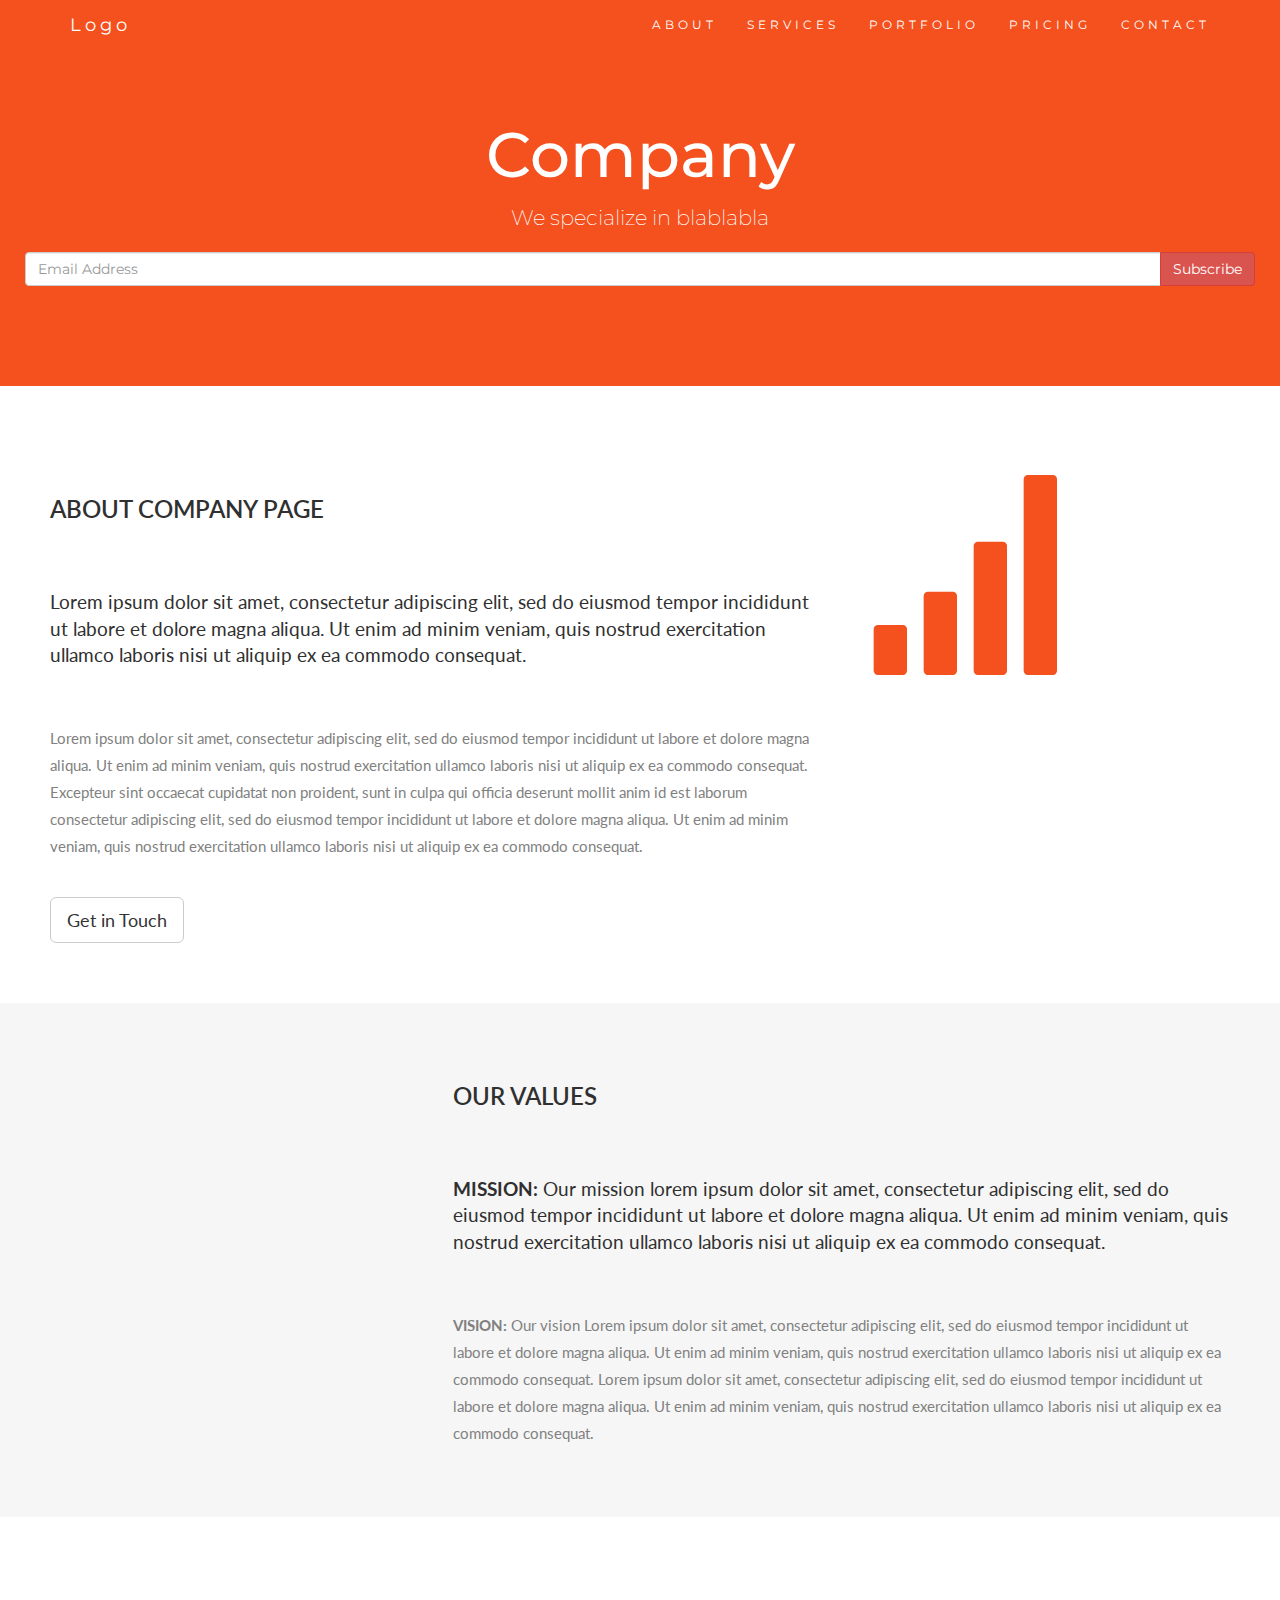
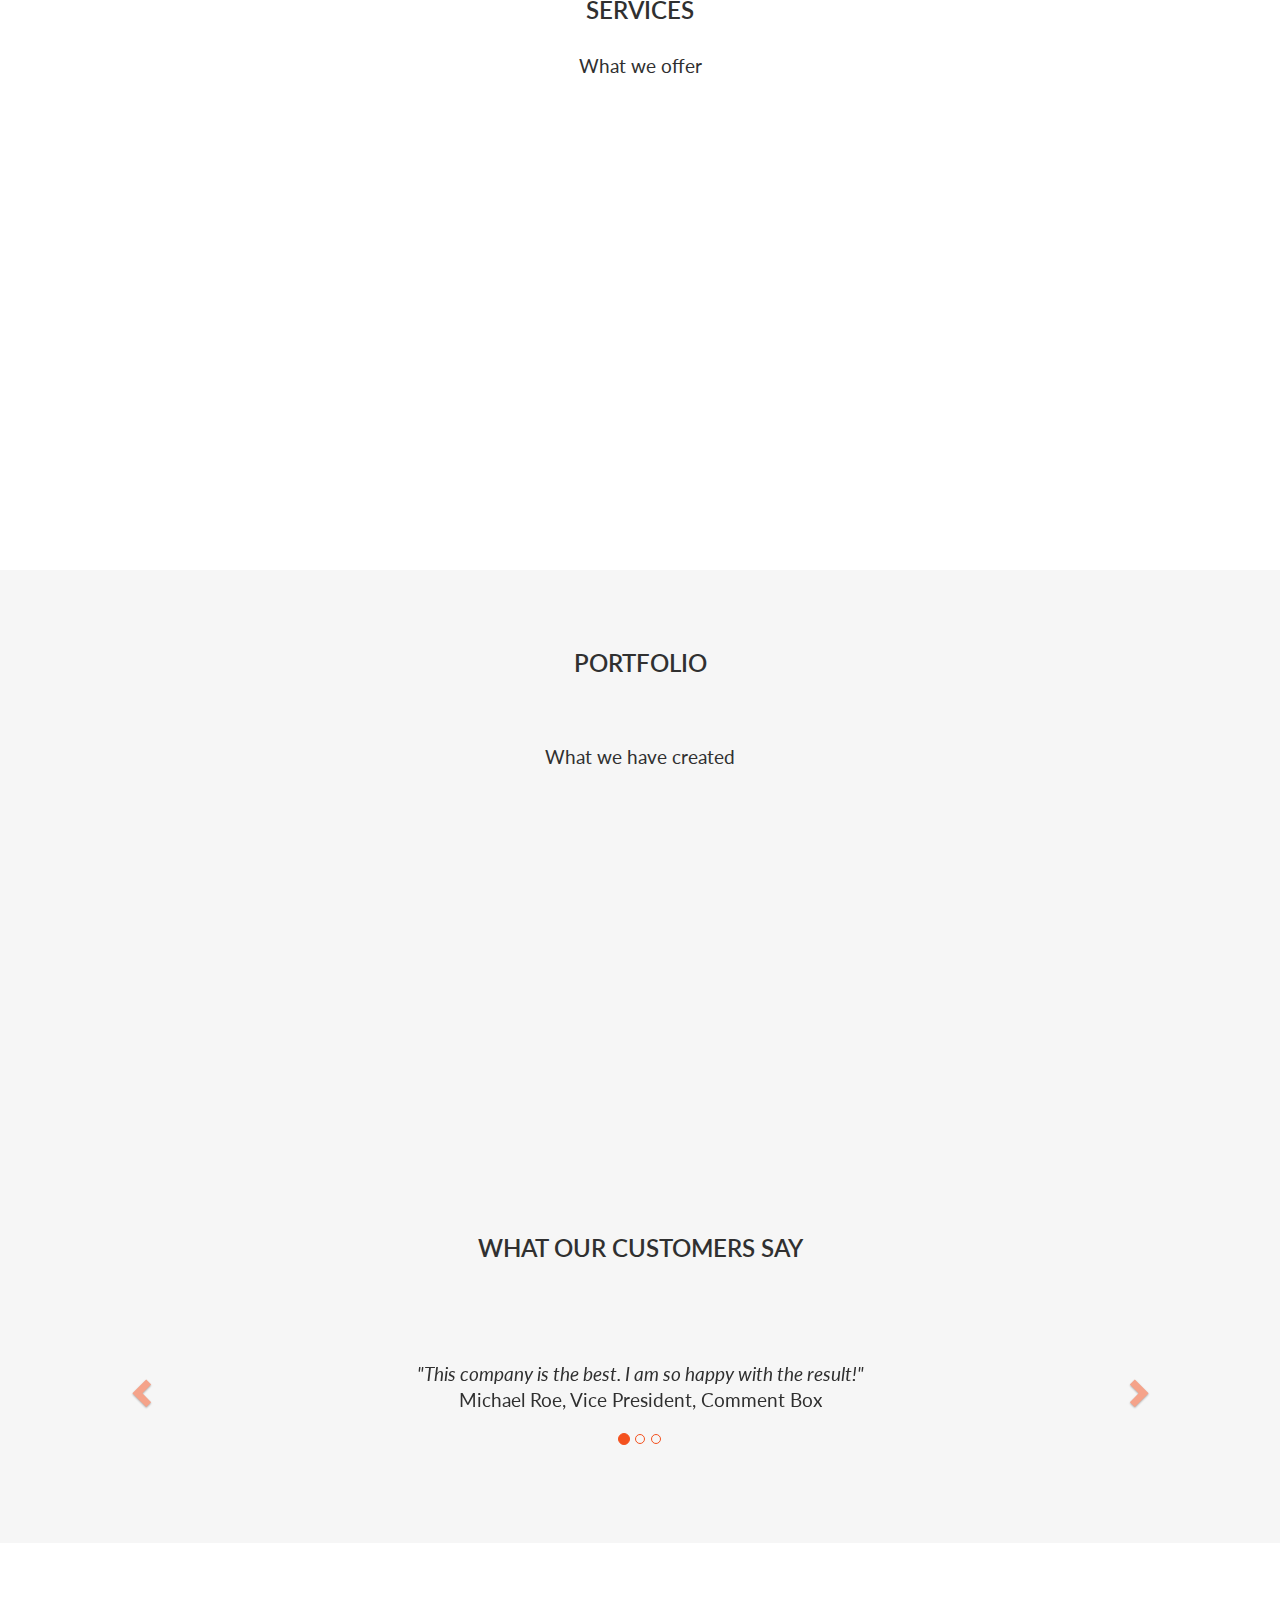
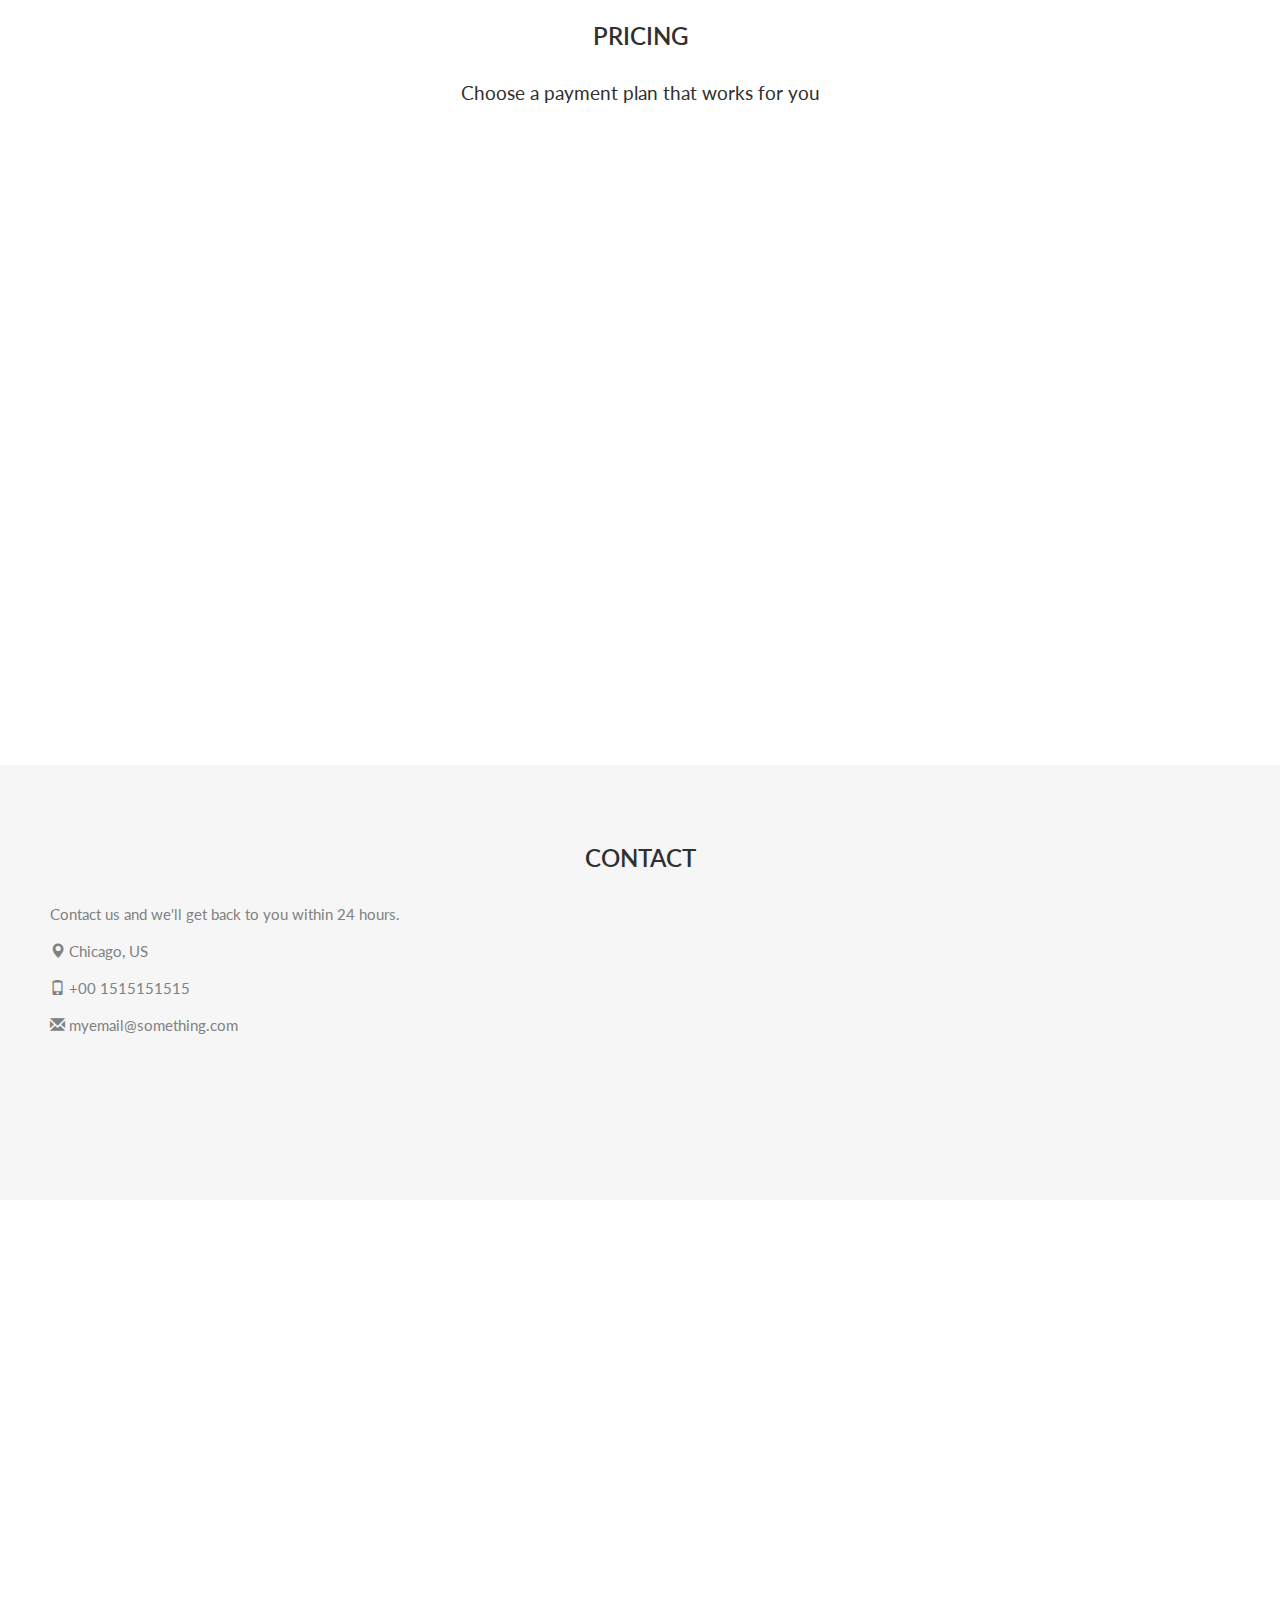
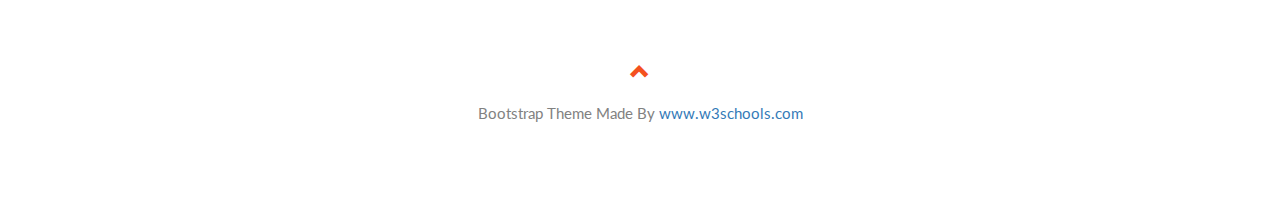
==== index.html @ 034ce894 "Create index.html" ====
<!DOCTYPE html>
<html lang="en">
<head>
  <!-- Theme Made By www.w3schools.com - No Copyright -->
  <title>Bootstrap Theme Company Page</title>
  <meta charset="utf-8">
  <meta name="viewport" content="width=device-width, initial-scale=1">
  <link rel="stylesheet" href="https://maxcdn.bootstrapcdn.com/bootstrap/3.3.7/css/bootstrap.min.css">
  <link href="https://fonts.googleapis.com/css?family=Montserrat" rel="stylesheet" type="text/css">
  <link href="https://fonts.googleapis.com/css?family=Lato" rel="stylesheet" type="text/css">
  <script src="https://ajax.googleapis.com/ajax/libs/jquery/3.3.1/jquery.min.js"></script>
  <script src="https://maxcdn.bootstrapcdn.com/bootstrap/3.3.7/js/bootstrap.min.js"></script>
  <style>
  body {
      font: 400 15px Lato, sans-serif;
      line-height: 1.8;
      color: #818181;
  }
  h2 {
      font-size: 24px;
      text-transform: uppercase;
      color: #303030;
      font-weight: 600;
      margin-bottom: 30px;
  }
  h4 {
      font-size: 19px;
      line-height: 1.375em;
      color: #303030;
      font-weight: 400;
      margin-bottom: 30px;
  }  
  .jumbotron {
      background-color: #f4511e;
      color: #fff;
      padding: 100px 25px;
      font-family: Montserrat, sans-serif;
  }
  .container-fluid {
      padding: 60px 50px;
  }
  .bg-grey {
      background-color: #f6f6f6;
  }
  .logo-small {
      color: #f4511e;
      font-size: 50px;
  }
  .logo {
      color: #f4511e;
      font-size: 200px;
  }
  .thumbnail {
      padding: 0 0 15px 0;
      border: none;
      border-radius: 0;
  }
  .thumbnail img {
      width: 100%;
      height: 100%;
      margin-bottom: 10px;
  }
  .carousel-control.right, .carousel-control.left {
      background-image: none;
      color: #f4511e;
  }
  .carousel-indicators li {
      border-color: #f4511e;
  }
  .carousel-indicators li.active {
      background-color: #f4511e;
  }
  .item h4 {
      font-size: 19px;
      line-height: 1.375em;
      font-weight: 400;
      font-style: italic;
      margin: 70px 0;
  }
  .item span {
      font-style: normal;
  }
  .panel {
      border: 1px solid #f4511e; 
      border-radius:0 !important;
      transition: box-shadow 0.5s;
  }
  .panel:hover {
      box-shadow: 5px 0px 40px rgba(0,0,0, .2);
  }
  .panel-footer .btn:hover {
      border: 1px solid #f4511e;
      background-color: #fff !important;
      color: #f4511e;
  }
  .panel-heading {
      color: #fff !important;
      background-color: #f4511e !important;
      padding: 25px;
      border-bottom: 1px solid transparent;
      border-top-left-radius: 0px;
      border-top-right-radius: 0px;
      border-bottom-left-radius: 0px;
      border-bottom-right-radius: 0px;
  }
  .panel-footer {
      background-color: white !important;
  }
  .panel-footer h3 {
      font-size: 32px;
  }
  .panel-footer h4 {
      color: #aaa;
      font-size: 14px;
  }
  .panel-footer .btn {
      margin: 15px 0;
      background-color: #f4511e;
      color: #fff;
  }
  .navbar {
      margin-bottom: 0;
      background-color: #f4511e;
      z-index: 9999;
      border: 0;
      font-size: 12px !important;
      line-height: 1.42857143 !important;
      letter-spacing: 4px;
      border-radius: 0;
      font-family: Montserrat, sans-serif;
  }
  .navbar li a, .navbar .navbar-brand {
      color: #fff !important;
  }
  .navbar-nav li a:hover, .navbar-nav li.active a {
      color: #f4511e !important;
      background-color: #fff !important;
  }
  .navbar-default .navbar-toggle {
      border-color: transparent;
      color: #fff !important;
  }
  footer .glyphicon {
      font-size: 20px;
      margin-bottom: 20px;
      color: #f4511e;
  }
  .slideanim {visibility:hidden;}
  .slide {
      animation-name: slide;
      -webkit-animation-name: slide;
      animation-duration: 1s;
      -webkit-animation-duration: 1s;
      visibility: visible;
  }
  @keyframes slide {
    0% {
      opacity: 0;
      transform: translateY(70%);
    } 
    100% {
      opacity: 1;
      transform: translateY(0%);
    }
  }
  @-webkit-keyframes slide {
    0% {
      opacity: 0;
      -webkit-transform: translateY(70%);
    } 
    100% {
      opacity: 1;
      -webkit-transform: translateY(0%);
    }
  }
  @media screen and (max-width: 768px) {
    .col-sm-4 {
      text-align: center;
      margin: 25px 0;
    }
    .btn-lg {
        width: 100%;
        margin-bottom: 35px;
    }
  }
  @media screen and (max-width: 480px) {
    .logo {
        font-size: 150px;
    }
  }
  </style>
</head>
<body id="myPage" data-spy="scroll" data-target=".navbar" data-offset="60">

<nav class="navbar navbar-default navbar-fixed-top">
  <div class="container">
    <div class="navbar-header">
      <button type="button" class="navbar-toggle" data-toggle="collapse" data-target="#myNavbar">
        <span class="icon-bar"></span>
        <span class="icon-bar"></span>
        <span class="icon-bar"></span>                        
      </button>
      <a class="navbar-brand" href="#myPage">Logo</a>
    </div>
    <div class="collapse navbar-collapse" id="myNavbar">
      <ul class="nav navbar-nav navbar-right">
        <li><a href="#about">ABOUT</a></li>
        <li><a href="#services">SERVICES</a></li>
        <li><a href="#portfolio">PORTFOLIO</a></li>
        <li><a href="#pricing">PRICING</a></li>
        <li><a href="#contact">CONTACT</a></li>
      </ul>
    </div>
  </div>
</nav>

<div class="jumbotron text-center">
  <h1>Company</h1> 
  <p>We specialize in blablabla</p> 
  <form>
    <div class="input-group">
      <input type="email" class="form-control" size="50" placeholder="Email Address" required>
      <div class="input-group-btn">
        <button type="button" class="btn btn-danger">Subscribe</button>
      </div>
    </div>
  </form>
</div>

<!-- Container (About Section) -->
<div id="about" class="container-fluid">
  <div class="row">
    <div class="col-sm-8">
      <h2>About Company Page</h2><br>
      <h4>Lorem ipsum dolor sit amet, consectetur adipiscing elit, sed do eiusmod tempor incididunt ut labore et dolore magna aliqua. Ut enim ad minim veniam, quis nostrud exercitation ullamco laboris nisi ut aliquip ex ea commodo consequat.</h4><br>
      <p>Lorem ipsum dolor sit amet, consectetur adipiscing elit, sed do eiusmod tempor incididunt ut labore et dolore magna aliqua. Ut enim ad minim veniam, quis nostrud exercitation ullamco laboris nisi ut aliquip ex ea commodo consequat. Excepteur sint occaecat cupidatat non proident, sunt in culpa qui officia deserunt mollit anim id est laborum consectetur adipiscing elit, sed do eiusmod tempor incididunt ut labore et dolore magna aliqua. Ut enim ad minim veniam, quis nostrud exercitation ullamco laboris nisi ut aliquip ex ea commodo consequat.</p>
      <br><button class="btn btn-default btn-lg">Get in Touch</button>
    </div>
    <div class="col-sm-4">
      <span class="glyphicon glyphicon-signal logo"></span>
    </div>
  </div>
</div>

<div class="container-fluid bg-grey">
  <div class="row">
    <div class="col-sm-4">
      <span class="glyphicon glyphicon-globe logo slideanim"></span>
    </div>
    <div class="col-sm-8">
      <h2>Our Values</h2><br>
      <h4><strong>MISSION:</strong> Our mission lorem ipsum dolor sit amet, consectetur adipiscing elit, sed do eiusmod tempor incididunt ut labore et dolore magna aliqua. Ut enim ad minim veniam, quis nostrud exercitation ullamco laboris nisi ut aliquip ex ea commodo consequat.</h4><br>
      <p><strong>VISION:</strong> Our vision Lorem ipsum dolor sit amet, consectetur adipiscing elit, sed do eiusmod tempor incididunt ut labore et dolore magna aliqua. Ut enim ad minim veniam, quis nostrud exercitation ullamco laboris nisi ut aliquip ex ea commodo consequat.
      Lorem ipsum dolor sit amet, consectetur adipiscing elit, sed do eiusmod tempor incididunt ut labore et dolore magna aliqua. Ut enim ad minim veniam, quis nostrud exercitation ullamco laboris nisi ut aliquip ex ea commodo consequat.</p>
    </div>
  </div>
</div>

<!-- Container (Services Section) -->
<div id="services" class="container-fluid text-center">
  <h2>SERVICES</h2>
  <h4>What we offer</h4>
  <br>
  <div class="row slideanim">
    <div class="col-sm-4">
      <span class="glyphicon glyphicon-off logo-small"></span>
      <h4>POWER</h4>
      <p>Lorem ipsum dolor sit amet..</p>
    </div>
    <div class="col-sm-4">
      <span class="glyphicon glyphicon-heart logo-small"></span>
      <h4>LOVE</h4>
      <p>Lorem ipsum dolor sit amet..</p>
    </div>
    <div class="col-sm-4">
      <span class="glyphicon glyphicon-lock logo-small"></span>
      <h4>JOB DONE</h4>
      <p>Lorem ipsum dolor sit amet..</p>
    </div>
  </div>
  <br><br>
  <div class="row slideanim">
    <div class="col-sm-4">
      <span class="glyphicon glyphicon-leaf logo-small"></span>
      <h4>GREEN</h4>
      <p>Lorem ipsum dolor sit amet..</p>
    </div>
    <div class="col-sm-4">
      <span class="glyphicon glyphicon-certificate logo-small"></span>
      <h4>CERTIFIED</h4>
      <p>Lorem ipsum dolor sit amet..</p>
    </div>
    <div class="col-sm-4">
      <span class="glyphicon glyphicon-wrench logo-small"></span>
      <h4 style="color:#303030;">HARD WORK</h4>
      <p>Lorem ipsum dolor sit amet..</p>
    </div>
  </div>
</div>

<!-- Container (Portfolio Section) -->
<div id="portfolio" class="container-fluid text-center bg-grey">
  <h2>Portfolio</h2><br>
  <h4>What we have created</h4>
  <div class="row text-center slideanim">
    <div class="col-sm-4">
      <div class="thumbnail">
        <img src="paris.jpg" alt="Paris" width="400" height="300">
        <p><strong>Paris</strong></p>
        <p>Yes, we built Paris</p>
      </div>
    </div>
    <div class="col-sm-4">
      <div class="thumbnail">
        <img src="newyork.jpg" alt="New York" width="400" height="300">
        <p><strong>New York</strong></p>
        <p>We built New York</p>
      </div>
    </div>
    <div class="col-sm-4">
      <div class="thumbnail">
        <img src="sanfran.jpg" alt="San Francisco" width="400" height="300">
        <p><strong>San Francisco</strong></p>
        <p>Yes, San Fran is ours</p>
      </div>
    </div>
  </div><br>
  
  <h2>What our customers say</h2>
  <div id="myCarousel" class="carousel slide text-center" data-ride="carousel">
    <!-- Indicators -->
    <ol class="carousel-indicators">
      <li data-target="#myCarousel" data-slide-to="0" class="active"></li>
      <li data-target="#myCarousel" data-slide-to="1"></li>
      <li data-target="#myCarousel" data-slide-to="2"></li>
    </ol>

    <!-- Wrapper for slides -->
    <div class="carousel-inner" role="listbox">
      <div class="item active">
        <h4>"This company is the best. I am so happy with the result!"<br><span>Michael Roe, Vice President, Comment Box</span></h4>
      </div>
      <div class="item">
        <h4>"One word... WOW!!"<br><span>John Doe, Salesman, Rep Inc</span></h4>
      </div>
      <div class="item">
        <h4>"Could I... BE any more happy with this company?"<br><span>Chandler Bing, Actor, FriendsAlot</span></h4>
      </div>
    </div>

    <!-- Left and right controls -->
    <a class="left carousel-control" href="#myCarousel" role="button" data-slide="prev">
      <span class="glyphicon glyphicon-chevron-left" aria-hidden="true"></span>
      <span class="sr-only">Previous</span>
    </a>
    <a class="right carousel-control" href="#myCarousel" role="button" data-slide="next">
      <span class="glyphicon glyphicon-chevron-right" aria-hidden="true"></span>
      <span class="sr-only">Next</span>
    </a>
  </div>
</div>

<!-- Container (Pricing Section) -->
<div id="pricing" class="container-fluid">
  <div class="text-center">
    <h2>Pricing</h2>
    <h4>Choose a payment plan that works for you</h4>
  </div>
  <div class="row slideanim">
    <div class="col-sm-4 col-xs-12">
      <div class="panel panel-default text-center">
        <div class="panel-heading">
          <h1>Basic</h1>
        </div>
        <div class="panel-body">
          <p><strong>20</strong> Lorem</p>
          <p><strong>15</strong> Ipsum</p>
          <p><strong>5</strong> Dolor</p>
          <p><strong>2</strong> Sit</p>
          <p><strong>Endless</strong> Amet</p>
        </div>
        <div class="panel-footer">
          <h3>$19</h3>
          <h4>per month</h4>
          <button class="btn btn-lg">Sign Up</button>
        </div>
      </div>      
    </div>     
    <div class="col-sm-4 col-xs-12">
      <div class="panel panel-default text-center">
        <div class="panel-heading">
          <h1>Pro</h1>
        </div>
        <div class="panel-body">
          <p><strong>50</strong> Lorem</p>
          <p><strong>25</strong> Ipsum</p>
          <p><strong>10</strong> Dolor</p>
          <p><strong>5</strong> Sit</p>
          <p><strong>Endless</strong> Amet</p>
        </div>
        <div class="panel-footer">
          <h3>$29</h3>
          <h4>per month</h4>
          <button class="btn btn-lg">Sign Up</button>
        </div>
      </div>      
    </div>       
    <div class="col-sm-4 col-xs-12">
      <div class="panel panel-default text-center">
        <div class="panel-heading">
          <h1>Premium</h1>
        </div>
        <div class="panel-body">
          <p><strong>100</strong> Lorem</p>
          <p><strong>50</strong> Ipsum</p>
          <p><strong>25</strong> Dolor</p>
          <p><strong>10</strong> Sit</p>
          <p><strong>Endless</strong> Amet</p>
        </div>
        <div class="panel-footer">
          <h3>$49</h3>
          <h4>per month</h4>
          <button class="btn btn-lg">Sign Up</button>
        </div>
      </div>      
    </div>    
  </div>
</div>

<!-- Container (Contact Section) -->
<div id="contact" class="container-fluid bg-grey">
  <h2 class="text-center">CONTACT</h2>
  <div class="row">
    <div class="col-sm-5">
      <p>Contact us and we'll get back to you within 24 hours.</p>
      <p><span class="glyphicon glyphicon-map-marker"></span> Chicago, US</p>
      <p><span class="glyphicon glyphicon-phone"></span> +00 1515151515</p>
      <p><span class="glyphicon glyphicon-envelope"></span> myemail@something.com</p>
    </div>
    <div class="col-sm-7 slideanim">
      <div class="row">
        <div class="col-sm-6 form-group">
          <input class="form-control" id="name" name="name" placeholder="Name" type="text" required>
        </div>
        <div class="col-sm-6 form-group">
          <input class="form-control" id="email" name="email" placeholder="Email" type="email" required>
        </div>
      </div>
      <textarea class="form-control" id="comments" name="comments" placeholder="Comment" rows="5"></textarea><br>
      <div class="row">
        <div class="col-sm-12 form-group">
          <button class="btn btn-default pull-right" type="submit">Send</button>
        </div>
      </div>
    </div>
  </div>
</div>

<!-- Add Google Maps -->
<div id="googleMap" style="height:400px;width:100%;"></div>
<script>
function myMap() {
var myCenter = new google.maps.LatLng(41.878114, -87.629798);
var mapProp = {center:myCenter, zoom:12, scrollwheel:false, draggable:false, mapTypeId:google.maps.MapTypeId.ROADMAP};
var map = new google.maps.Map(document.getElementById("googleMap"),mapProp);
var marker = new google.maps.Marker({position:myCenter});
marker.setMap(map);
}
</script>
<script src="https://maps.googleapis.com/maps/api/js?key=AIzaSyBu-916DdpKAjTmJNIgngS6HL_kDIKU0aU&callback=myMap"></script>
<!--
To use this code on your website, get a free API key from Google.
Read more at: https://www.w3schools.com/graphics/google_maps_basic.asp
-->

<footer class="container-fluid text-center">
  <a href="#myPage" title="To Top">
    <span class="glyphicon glyphicon-chevron-up"></span>
  </a>
  <p>Bootstrap Theme Made By <a href="https://www.w3schools.com" title="Visit w3schools">www.w3schools.com</a></p>
</footer>

<script>
$(document).ready(function(){
  // Add smooth scrolling to all links in navbar + footer link
  $(".navbar a, footer a[href='#myPage']").on('click', function(event) {
    // Make sure this.hash has a value before overriding default behavior
    if (this.hash !== "") {
      // Prevent default anchor click behavior
      event.preventDefault();

      // Store hash
      var hash = this.hash;

      // Using jQuery's animate() method to add smooth page scroll
      // The optional number (900) specifies the number of milliseconds it takes to scroll to the specified area
      $('html, body').animate({
        scrollTop: $(hash).offset().top
      }, 900, function(){
   
        // Add hash (#) to URL when done scrolling (default click behavior)
        window.location.hash = hash;
      });
    } // End if
  });
  
  $(window).scroll(function() {
    $(".slideanim").each(function(){
      var pos = $(this).offset().top;

      var winTop = $(window).scrollTop();
        if (pos < winTop + 600) {
          $(this).addClass("slide");
        }
    });
  });
})
</script>

</body>
</html>
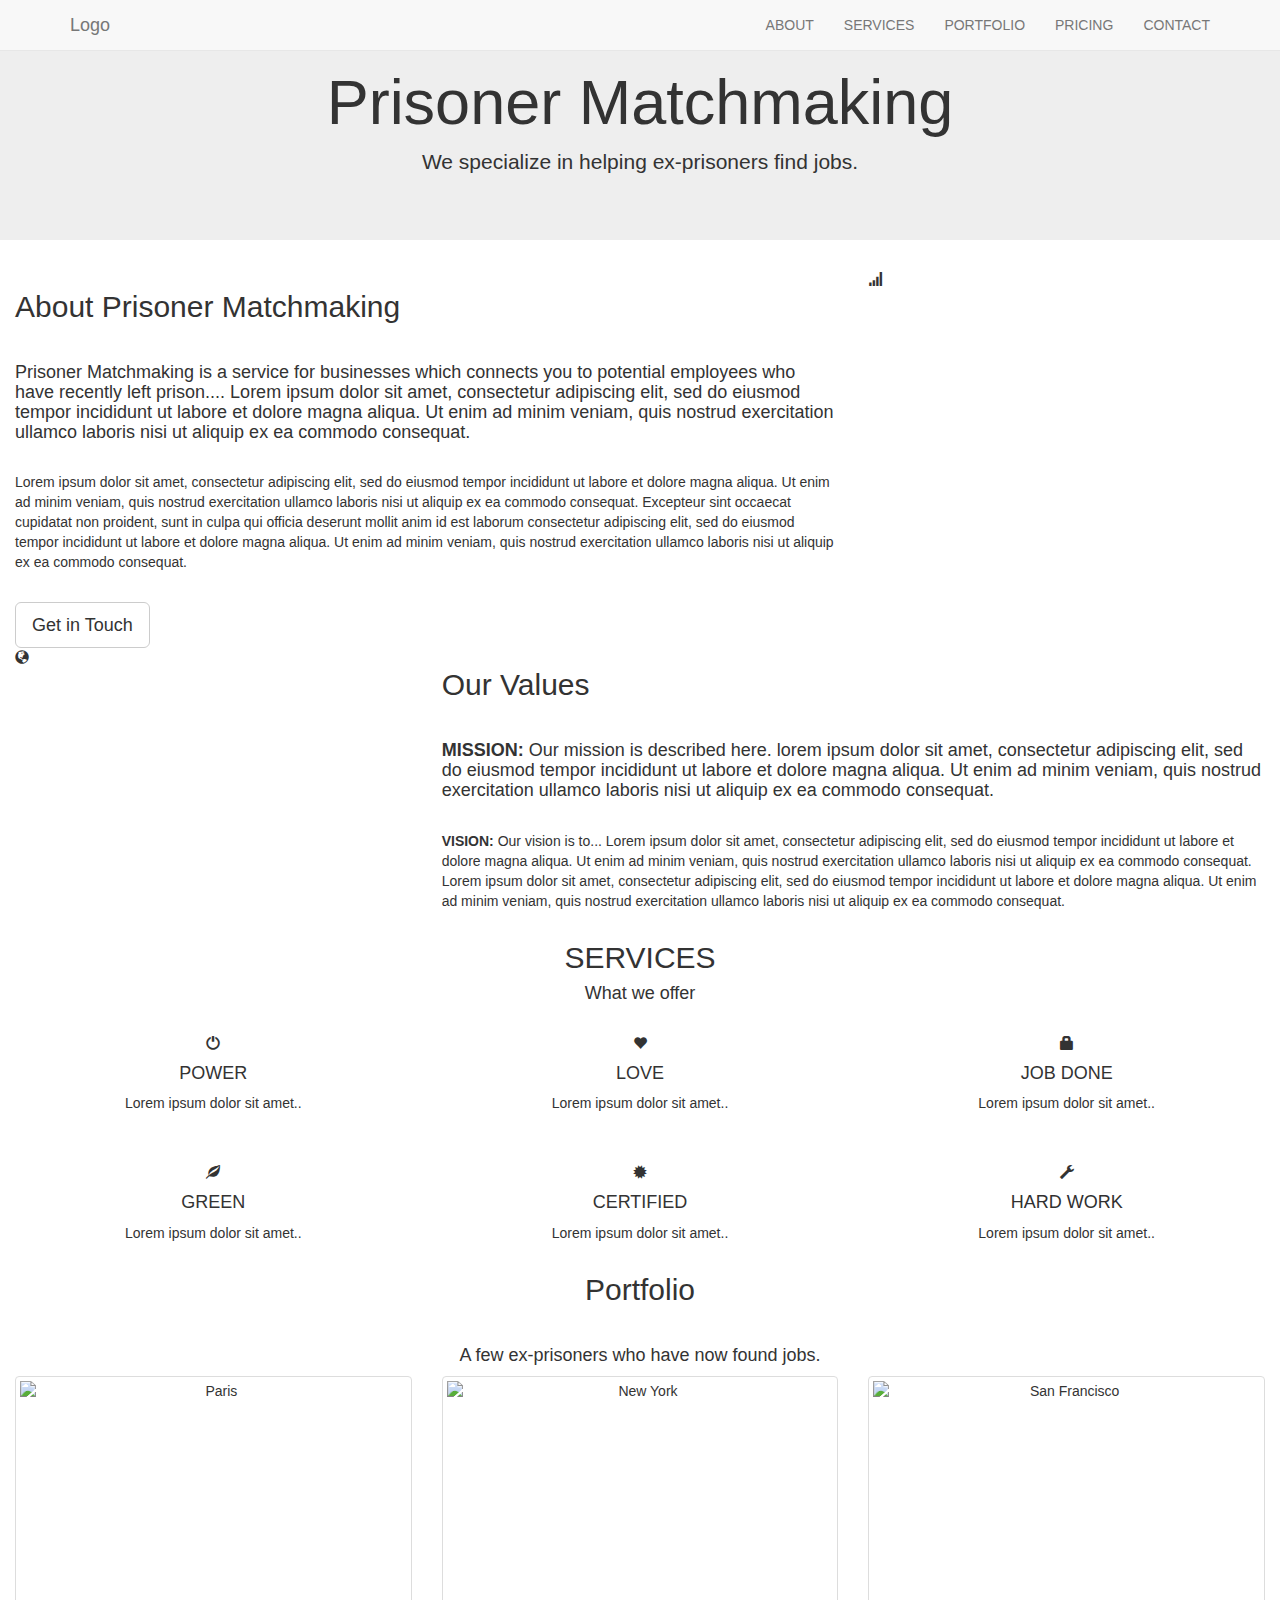
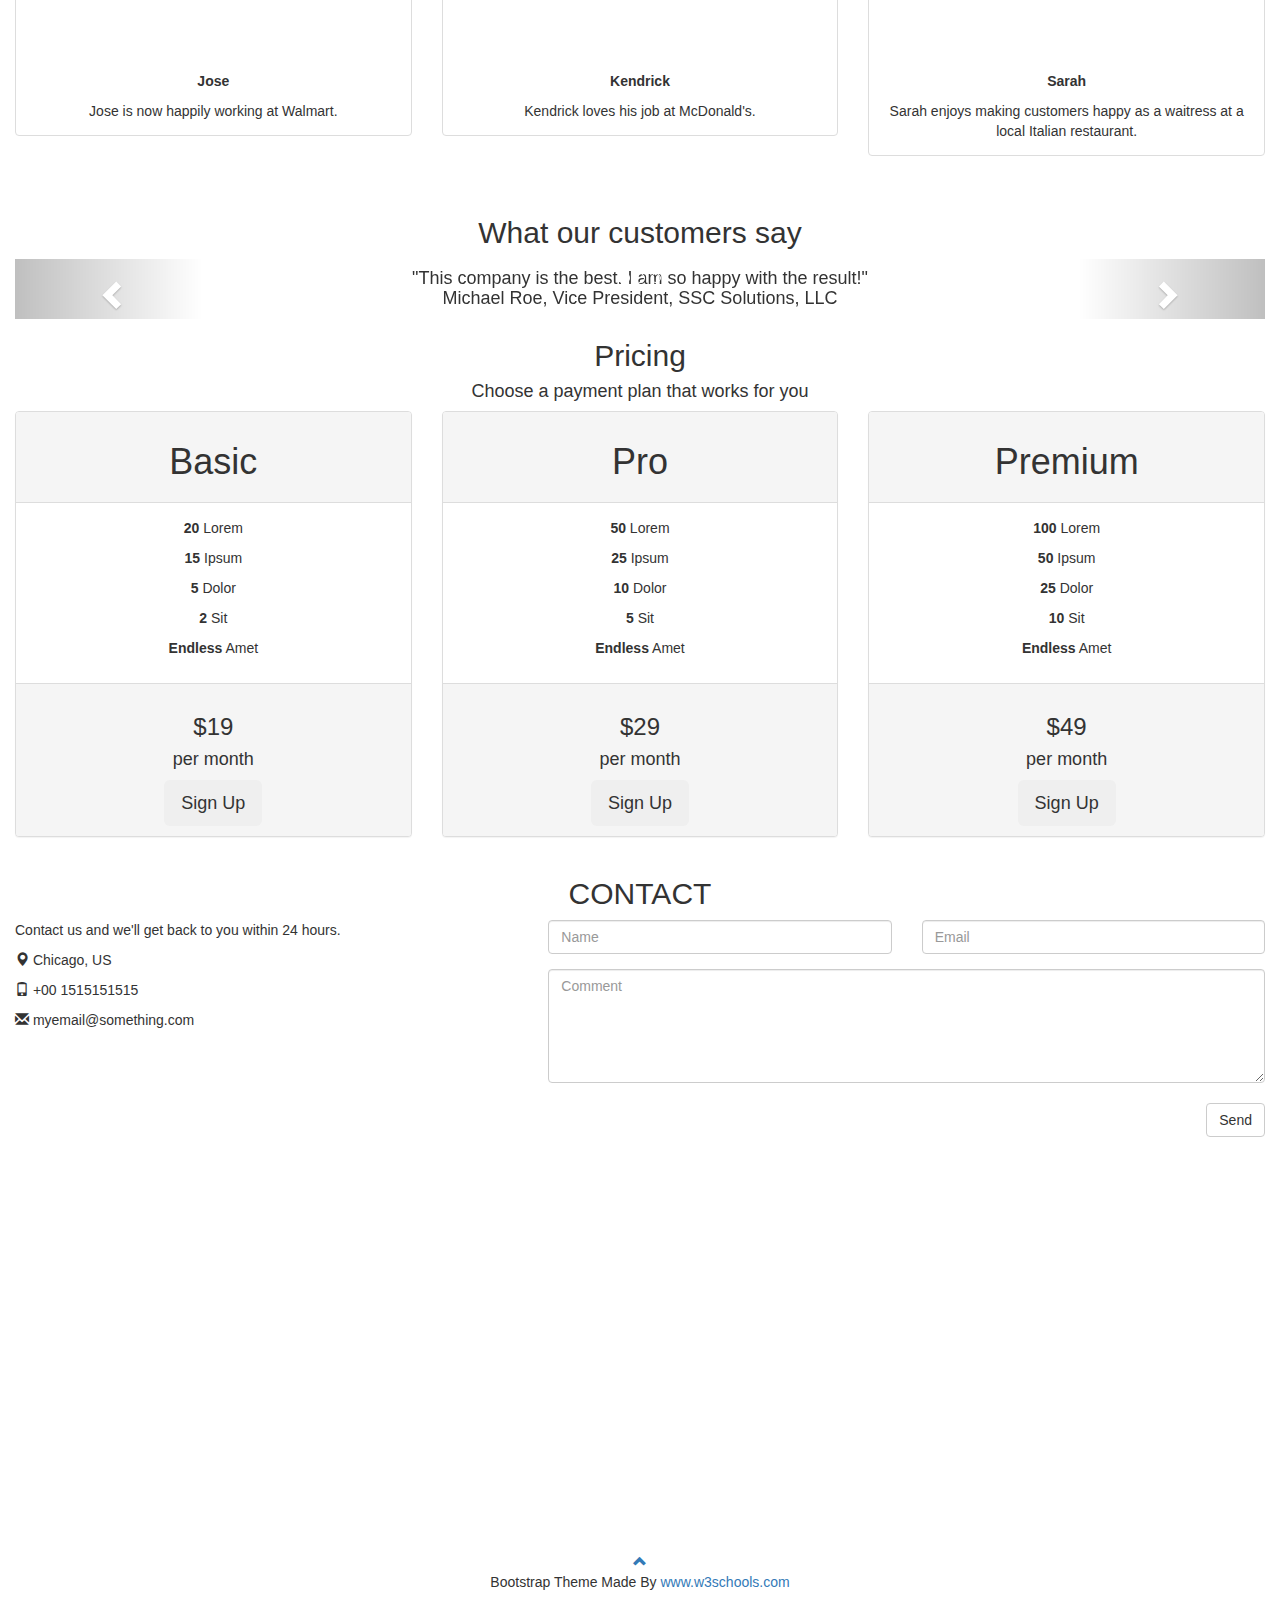
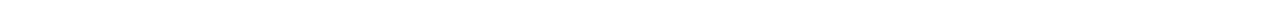
==== commit 087c63b2: "Update index.html" ====
--- a/index.html
+++ b/index.html
@@ -10,185 +10,9 @@
   <link href="https://fonts.googleapis.com/css?family=Lato" rel="stylesheet" type="text/css">
   <script src="https://ajax.googleapis.com/ajax/libs/jquery/3.3.1/jquery.min.js"></script>
   <script src="https://maxcdn.bootstrapcdn.com/bootstrap/3.3.7/js/bootstrap.min.js"></script>
-  <style>
-  body {
-      font: 400 15px Lato, sans-serif;
-      line-height: 1.8;
-      color: #818181;
-  }
-  h2 {
-      font-size: 24px;
-      text-transform: uppercase;
-      color: #303030;
-      font-weight: 600;
-      margin-bottom: 30px;
-  }
-  h4 {
-      font-size: 19px;
-      line-height: 1.375em;
-      color: #303030;
-      font-weight: 400;
-      margin-bottom: 30px;
-  }  
-  .jumbotron {
-      background-color: #f4511e;
-      color: #fff;
-      padding: 100px 25px;
-      font-family: Montserrat, sans-serif;
-  }
-  .container-fluid {
-      padding: 60px 50px;
-  }
-  .bg-grey {
-      background-color: #f6f6f6;
-  }
-  .logo-small {
-      color: #f4511e;
-      font-size: 50px;
-  }
-  .logo {
-      color: #f4511e;
-      font-size: 200px;
-  }
-  .thumbnail {
-      padding: 0 0 15px 0;
-      border: none;
-      border-radius: 0;
-  }
-  .thumbnail img {
-      width: 100%;
-      height: 100%;
-      margin-bottom: 10px;
-  }
-  .carousel-control.right, .carousel-control.left {
-      background-image: none;
-      color: #f4511e;
-  }
-  .carousel-indicators li {
-      border-color: #f4511e;
-  }
-  .carousel-indicators li.active {
-      background-color: #f4511e;
-  }
-  .item h4 {
-      font-size: 19px;
-      line-height: 1.375em;
-      font-weight: 400;
-      font-style: italic;
-      margin: 70px 0;
-  }
-  .item span {
-      font-style: normal;
-  }
-  .panel {
-      border: 1px solid #f4511e; 
-      border-radius:0 !important;
-      transition: box-shadow 0.5s;
-  }
-  .panel:hover {
-      box-shadow: 5px 0px 40px rgba(0,0,0, .2);
-  }
-  .panel-footer .btn:hover {
-      border: 1px solid #f4511e;
-      background-color: #fff !important;
-      color: #f4511e;
-  }
-  .panel-heading {
-      color: #fff !important;
-      background-color: #f4511e !important;
-      padding: 25px;
-      border-bottom: 1px solid transparent;
-      border-top-left-radius: 0px;
-      border-top-right-radius: 0px;
-      border-bottom-left-radius: 0px;
-      border-bottom-right-radius: 0px;
-  }
-  .panel-footer {
-      background-color: white !important;
-  }
-  .panel-footer h3 {
-      font-size: 32px;
-  }
-  .panel-footer h4 {
-      color: #aaa;
-      font-size: 14px;
-  }
-  .panel-footer .btn {
-      margin: 15px 0;
-      background-color: #f4511e;
-      color: #fff;
-  }
-  .navbar {
-      margin-bottom: 0;
-      background-color: #f4511e;
-      z-index: 9999;
-      border: 0;
-      font-size: 12px !important;
-      line-height: 1.42857143 !important;
-      letter-spacing: 4px;
-      border-radius: 0;
-      font-family: Montserrat, sans-serif;
-  }
-  .navbar li a, .navbar .navbar-brand {
-      color: #fff !important;
-  }
-  .navbar-nav li a:hover, .navbar-nav li.active a {
-      color: #f4511e !important;
-      background-color: #fff !important;
-  }
-  .navbar-default .navbar-toggle {
-      border-color: transparent;
-      color: #fff !important;
-  }
-  footer .glyphicon {
-      font-size: 20px;
-      margin-bottom: 20px;
-      color: #f4511e;
-  }
-  .slideanim {visibility:hidden;}
-  .slide {
-      animation-name: slide;
-      -webkit-animation-name: slide;
-      animation-duration: 1s;
-      -webkit-animation-duration: 1s;
-      visibility: visible;
-  }
-  @keyframes slide {
-    0% {
-      opacity: 0;
-      transform: translateY(70%);
-    } 
-    100% {
-      opacity: 1;
-      transform: translateY(0%);
-    }
-  }
-  @-webkit-keyframes slide {
-    0% {
-      opacity: 0;
-      -webkit-transform: translateY(70%);
-    } 
-    100% {
-      opacity: 1;
-      -webkit-transform: translateY(0%);
-    }
-  }
-  @media screen and (max-width: 768px) {
-    .col-sm-4 {
-      text-align: center;
-      margin: 25px 0;
-    }
-    .btn-lg {
-        width: 100%;
-        margin-bottom: 35px;
-    }
-  }
-  @media screen and (max-width: 480px) {
-    .logo {
-        font-size: 150px;
-    }
-  }
-  </style>
+
+  <link rel="stylesheet" href="site.css">
+
 </head>
 <body id="myPage" data-spy="scroll" data-target=".navbar" data-offset="60">
 
@@ -215,24 +39,16 @@
 </nav>
 
 <div class="jumbotron text-center">
-  <h1>Company</h1> 
-  <p>We specialize in blablabla</p> 
-  <form>
-    <div class="input-group">
-      <input type="email" class="form-control" size="50" placeholder="Email Address" required>
-      <div class="input-group-btn">
-        <button type="button" class="btn btn-danger">Subscribe</button>
-      </div>
-    </div>
-  </form>
+  <h1>Prisoner Matchmaking</h1> 
+  <p>We specialize in helping ex-prisoners find jobs.</p> 
 </div>
 
 <!-- Container (About Section) -->
 <div id="about" class="container-fluid">
   <div class="row">
     <div class="col-sm-8">
-      <h2>About Company Page</h2><br>
-      <h4>Lorem ipsum dolor sit amet, consectetur adipiscing elit, sed do eiusmod tempor incididunt ut labore et dolore magna aliqua. Ut enim ad minim veniam, quis nostrud exercitation ullamco laboris nisi ut aliquip ex ea commodo consequat.</h4><br>
+      <h2>About Prisoner Matchmaking</h2><br>
+      <h4>Prisoner Matchmaking is a service for businesses which connects you to potential employees who have recently left prison.... Lorem ipsum dolor sit amet, consectetur adipiscing elit, sed do eiusmod tempor incididunt ut labore et dolore magna aliqua. Ut enim ad minim veniam, quis nostrud exercitation ullamco laboris nisi ut aliquip ex ea commodo consequat.</h4><br>
       <p>Lorem ipsum dolor sit amet, consectetur adipiscing elit, sed do eiusmod tempor incididunt ut labore et dolore magna aliqua. Ut enim ad minim veniam, quis nostrud exercitation ullamco laboris nisi ut aliquip ex ea commodo consequat. Excepteur sint occaecat cupidatat non proident, sunt in culpa qui officia deserunt mollit anim id est laborum consectetur adipiscing elit, sed do eiusmod tempor incididunt ut labore et dolore magna aliqua. Ut enim ad minim veniam, quis nostrud exercitation ullamco laboris nisi ut aliquip ex ea commodo consequat.</p>
       <br><button class="btn btn-default btn-lg">Get in Touch</button>
     </div>
@@ -249,8 +65,8 @@
     </div>
     <div class="col-sm-8">
       <h2>Our Values</h2><br>
-      <h4><strong>MISSION:</strong> Our mission lorem ipsum dolor sit amet, consectetur adipiscing elit, sed do eiusmod tempor incididunt ut labore et dolore magna aliqua. Ut enim ad minim veniam, quis nostrud exercitation ullamco laboris nisi ut aliquip ex ea commodo consequat.</h4><br>
-      <p><strong>VISION:</strong> Our vision Lorem ipsum dolor sit amet, consectetur adipiscing elit, sed do eiusmod tempor incididunt ut labore et dolore magna aliqua. Ut enim ad minim veniam, quis nostrud exercitation ullamco laboris nisi ut aliquip ex ea commodo consequat.
+      <h4><strong>MISSION:</strong> Our mission is described here. lorem ipsum dolor sit amet, consectetur adipiscing elit, sed do eiusmod tempor incididunt ut labore et dolore magna aliqua. Ut enim ad minim veniam, quis nostrud exercitation ullamco laboris nisi ut aliquip ex ea commodo consequat.</h4><br>
+      <p><strong>VISION:</strong> Our vision is to... Lorem ipsum dolor sit amet, consectetur adipiscing elit, sed do eiusmod tempor incididunt ut labore et dolore magna aliqua. Ut enim ad minim veniam, quis nostrud exercitation ullamco laboris nisi ut aliquip ex ea commodo consequat.
       Lorem ipsum dolor sit amet, consectetur adipiscing elit, sed do eiusmod tempor incididunt ut labore et dolore magna aliqua. Ut enim ad minim veniam, quis nostrud exercitation ullamco laboris nisi ut aliquip ex ea commodo consequat.</p>
     </div>
   </div>
@@ -301,27 +117,27 @@
 <!-- Container (Portfolio Section) -->
 <div id="portfolio" class="container-fluid text-center bg-grey">
   <h2>Portfolio</h2><br>
-  <h4>What we have created</h4>
+  <h4>A few ex-prisoners who have now found jobs.</h4>
   <div class="row text-center slideanim">
     <div class="col-sm-4">
       <div class="thumbnail">
         <img src="paris.jpg" alt="Paris" width="400" height="300">
-        <p><strong>Paris</strong></p>
-        <p>Yes, we built Paris</p>
+        <p><strong>Jose</strong></p>
+        <p>Jose is now happily working at Walmart.</p>
       </div>
     </div>
     <div class="col-sm-4">
       <div class="thumbnail">
         <img src="newyork.jpg" alt="New York" width="400" height="300">
-        <p><strong>New York</strong></p>
-        <p>We built New York</p>
+        <p><strong>Kendrick</strong></p>
+        <p>Kendrick loves his job at McDonald's.</p>
       </div>
     </div>
     <div class="col-sm-4">
       <div class="thumbnail">
         <img src="sanfran.jpg" alt="San Francisco" width="400" height="300">
-        <p><strong>San Francisco</strong></p>
-        <p>Yes, San Fran is ours</p>
+        <p><strong>Sarah</strong></p>
+        <p>Sarah enjoys making customers happy as a waitress at a local Italian restaurant.</p>
       </div>
     </div>
   </div><br>
@@ -338,13 +154,13 @@
     <!-- Wrapper for slides -->
     <div class="carousel-inner" role="listbox">
       <div class="item active">
-        <h4>"This company is the best. I am so happy with the result!"<br><span>Michael Roe, Vice President, Comment Box</span></h4>
+        <h4>"This company is the best. I am so happy with the result!"<br><span>Michael Roe, Vice President, SSC Solutions, LLC</span></h4>
       </div>
       <div class="item">
-        <h4>"One word... WOW!!"<br><span>John Doe, Salesman, Rep Inc</span></h4>
+        <h4>"One word... WOW!!"<br><span>John Doe, Hiring Manager, Rep Inc</span></h4>
       </div>
       <div class="item">
-        <h4>"Could I... BE any more happy with this company?"<br><span>Chandler Bing, Actor, FriendsAlot</span></h4>
+        <h4>"Could I... BE any more happy with this company?"<br><span>Chandler Bing, CEO, FriendsAlot</span></h4>
       </div>
     </div>
 
@@ -488,10 +304,8 @@
     if (this.hash !== "") {
       // Prevent default anchor click behavior
       event.preventDefault();
-
       // Store hash
       var hash = this.hash;
-
       // Using jQuery's animate() method to add smooth page scroll
       // The optional number (900) specifies the number of milliseconds it takes to scroll to the specified area
       $('html, body').animate({
@@ -507,7 +321,6 @@
   $(window).scroll(function() {
     $(".slideanim").each(function(){
       var pos = $(this).offset().top;
-
       var winTop = $(window).scrollTop();
         if (pos < winTop + 600) {
           $(this).addClass("slide");
